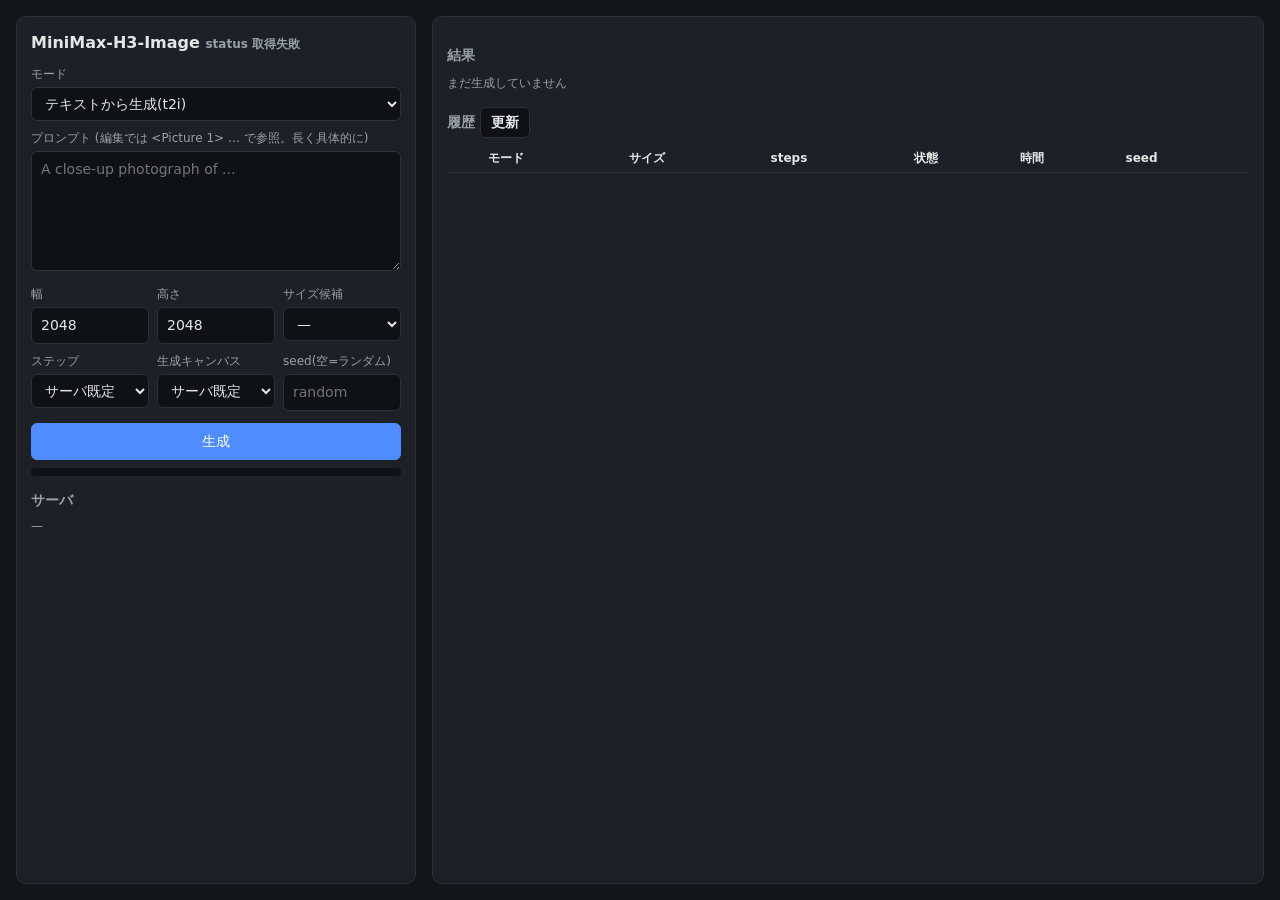
==== backends/minimax-h3-image/static/index.html @ b7c51ce6 "Phase 8: MiniMax-H3-Image を第3バックエンド h3image(port 8633)として統合 - backends/minimax-h3-image: 専用 venv(tor" ====
<!doctype html>
<html lang="ja">
<head>
<meta charset="utf-8">
<meta name="viewport" content="width=device-width, initial-scale=1">
<title>MiniMax-H3-Image</title>
<style>
  :root { --bg:#14161a; --panel:#1d2026; --line:#2c3038; --fg:#e6e6e6; --muted:#9aa0a8; --acc:#4f8cff; --err:#ff6b6b; }
  * { box-sizing:border-box; }
  body { margin:0; background:var(--bg); color:var(--fg); font:14px/1.5 system-ui, "Noto Sans JP", sans-serif; }
  .wrap { display:grid; grid-template-columns: 400px 1fr; gap:16px; padding:16px; min-height:100vh; }
  @media (max-width: 900px) { .wrap { grid-template-columns:1fr; } }
  .panel { background:var(--panel); border:1px solid var(--line); border-radius:10px; padding:14px; }
  h1 { font-size:16px; margin:0 0 10px; }
  h2 { font-size:14px; margin:14px 0 6px; color:var(--muted); }
  label { display:block; margin:8px 0 4px; color:var(--muted); font-size:12px; }
  input, select, textarea, button { width:100%; background:#0f1115; color:var(--fg); border:1px solid var(--line); border-radius:6px; padding:7px 9px; font:inherit; }
  textarea { min-height:120px; resize:vertical; }
  .row { display:grid; grid-template-columns:1fr 1fr; gap:8px; }
  .row3 { display:grid; grid-template-columns:1fr 1fr 1fr; gap:8px; }
  button.primary { background:var(--acc); border-color:var(--acc); color:#fff; cursor:pointer; margin-top:12px; }
  button.primary:disabled { opacity:.5; cursor:default; }
  button.small { width:auto; padding:4px 10px; cursor:pointer; }
  .muted { color:var(--muted); font-size:12px; }
  .err { color:var(--err); white-space:pre-wrap; }
  .bar { height:8px; background:#0f1115; border-radius:4px; overflow:hidden; margin-top:8px; }
  .bar > div { height:100%; background:var(--acc); width:0; transition:width .3s; }
  .result img { max-width:100%; border-radius:8px; border:1px solid var(--line); }
  .refs { display:flex; flex-wrap:wrap; gap:6px; margin-top:6px; }
  .refs .ref { position:relative; width:88px; height:88px; border:1px solid var(--line); border-radius:6px; overflow:hidden; }
  .refs .ref img { width:100%; height:100%; object-fit:cover; }
  .refs .ref span { position:absolute; left:4px; top:2px; font-size:11px; background:rgba(0,0,0,.6); padding:0 4px; border-radius:3px; }
  .refs .ref button { position:absolute; right:2px; top:2px; width:auto; padding:0 5px; font-size:11px; }
  table { width:100%; border-collapse:collapse; font-size:12px; }
  td, th { border-bottom:1px solid var(--line); padding:5px 6px; text-align:left; }
  .thumb { width:64px; height:64px; object-fit:cover; border-radius:4px; }
  .status { font-size:12px; color:var(--muted); margin-top:8px; }
</style>
</head>
<body>
<div class="wrap">
  <section class="panel">
    <h1>MiniMax-H3-Image <span class="muted" id="hdr-status">…</span></h1>
    <label>モード</label>
    <select id="mode"><option value="t2i">テキストから生成(t2i)</option><option value="edit">参照画像で編集(edit)</option></select>
    <label>プロンプト <span class="muted">(編集では &lt;Picture 1&gt; … で参照。長く具体的に)</span></label>
    <textarea id="prompt" placeholder="A close-up photograph of ..."></textarea>
    <div id="refbox" hidden>
      <label>参照画像(最大 16 枚)</label>
      <input type="file" id="reffiles" accept="image/*" multiple>
      <div class="refs" id="refs"></div>
    </div>
    <div class="row3">
      <div><label>幅</label><input id="width" type="number" value="2048" step="32" min="256" max="8192"></div>
      <div><label>高さ</label><input id="height" type="number" value="2048" step="32" min="256" max="8192"></div>
      <div><label>サイズ候補</label><select id="sizes"><option value="">—</option><option value="1024x1024">1024²</option><option value="2048x2048">2048²(推奨)</option><option value="4096x4096">4096²</option><option value="2688x1536">2688×1536(16:9)</option><option value="1536x2688">1536×2688(9:16)</option></select></div>
    </div>
    <div class="row3">
      <div><label>ステップ</label><select id="steps"><option value="">サーバ既定</option><option value="3">3(pDMD・高速・推奨)</option><option value="6">6(チェックポイント既定)</option><option value="2">2(pDMD・プレビュー)</option></select></div>
      <div><label>生成キャンバス</label><select id="area"><option value="">サーバ既定</option><option value="requested">要求サイズ(高速)</option><option value="native">4MP 以上(推奨品質)</option></select></div>
      <div><label>seed(空=ランダム)</label><input id="seed" type="number" placeholder="random"></div>
    </div>
    <button class="primary" id="go">生成</button>
    <div class="bar"><div id="bar"></div></div>
    <div class="status" id="status"></div>
    <div class="err" id="err"></div>
    <h2>サーバ</h2>
    <div class="muted" id="server-info">—</div>
  </section>
  <section class="panel">
    <h2>結果</h2>
    <div class="result" id="result"><span class="muted">まだ生成していません</span></div>
    <h2>履歴 <button class="small" id="refresh">更新</button></h2>
    <table><thead><tr><th></th><th>モード</th><th>サイズ</th><th>steps</th><th>状態</th><th>時間</th><th>seed</th></tr></thead><tbody id="jobs"></tbody></table>
  </section>
</div>
<script>
const $ = (id) => document.getElementById(id);
let refs = []; // {id, name, url}
let currentJob = null;

$("mode").addEventListener("change", () => { $("refbox").hidden = $("mode").value !== "edit"; });
$("sizes").addEventListener("change", () => {
  const v = $("sizes").value; if (!v) return;
  const [w, h] = v.split("x"); $("width").value = w; $("height").value = h;
});
$("reffiles").addEventListener("change", async (ev) => {
  for (const f of ev.target.files) {
    if (refs.length >= 16) break;
    const fd = new FormData(); fd.append("file", f);
    const r = await fetch("/api/assets", { method: "POST", body: fd });
    if (!r.ok) { $("err").textContent = "アップロード失敗: " + (await r.text()); continue; }
    const a = await r.json();
    refs.push({ id: a.id, name: f.name, url: URL.createObjectURL(f) });
  }
  ev.target.value = ""; renderRefs();
});
function renderRefs() {
  const box = $("refs"); box.textContent = "";
  refs.forEach((r, i) => {
    const d = document.createElement("div"); d.className = "ref";
    const img = document.createElement("img"); img.src = r.url;
    const tag = document.createElement("span"); tag.textContent = "Picture " + (i + 1);
    const rm = document.createElement("button"); rm.textContent = "×"; rm.onclick = () => { refs.splice(i, 1); renderRefs(); };
    d.append(img, tag, rm); box.appendChild(d);
  });
}
$("go").addEventListener("click", async () => {
  $("err").textContent = "";
  const body = {
    mode: $("mode").value, prompt: $("prompt").value,
    width: parseInt($("width").value, 10), height: parseInt($("height").value, 10),
    conditions: $("mode").value === "edit" ? refs.map((r) => ({ asset_id: r.id })) : [],
  };
  if ($("steps").value) body.steps = parseInt($("steps").value, 10);
  if ($("area").value) body.generation_area = $("area").value;
  if ($("seed").value !== "") body.seed = parseInt($("seed").value, 10);
  const r = await fetch("/api/jobs", { method: "POST", headers: { "Content-Type": "application/json" }, body: JSON.stringify(body) });
  if (!r.ok) { $("err").textContent = "受理されませんでした: " + (await r.text()); return; }
  currentJob = (await r.json()).id; $("go").disabled = true; poll();
});
async function poll() {
  if (!currentJob) return;
  const r = await fetch("/api/jobs/" + currentJob); const j = await r.json();
  $("bar").style.width = Math.round(j.progress * 100) + "%";
  $("status").textContent = j.status + (j.status === "running" ? " (" + Math.round(j.progress * 100) + "%)" : "") +
    (j.generation_seconds ? " · " + j.generation_seconds + "s · peak " + j.peak_vram_gb + "GB · steps " + j.steps_used : "");
  if (j.status === "completed") {
    $("result").innerHTML = ""; const img = document.createElement("img"); img.src = j.image_url + "?t=" + Date.now(); $("result").appendChild(img);
    const a = document.createElement("div"); a.className = "muted"; a.innerHTML = '<a href="' + j.image_url + '" target="_blank" style="color:#9ec1ff">元サイズで開く</a>'; $("result").appendChild(a);
    currentJob = null; $("go").disabled = false; loadJobs(); return;
  }
  if (j.status === "failed" || j.status === "interrupted") { $("err").textContent = j.status + ": " + (j.error || ""); currentJob = null; $("go").disabled = false; loadJobs(); return; }
  setTimeout(poll, 700);
}
async function loadJobs() {
  const r = await fetch("/api/jobs?limit=30"); const jobs = await r.json();
  const tb = $("jobs"); tb.textContent = "";
  for (const j of jobs) {
    const tr = document.createElement("tr");
    const th = document.createElement("td");
    if (j.image_url) { const im = document.createElement("img"); im.className = "thumb"; im.src = j.image_url; im.style.cursor = "pointer"; im.onclick = () => window.open(j.image_url, "_blank"); th.appendChild(im); }
    const cells = [j.request.mode, j.request.width + "×" + j.request.height, j.steps_used ?? (j.request.steps ?? "既定"), j.status, j.generation_seconds ? j.generation_seconds + "s" : "", j.request.seed ?? ""];
    tr.appendChild(th); for (const c of cells) { const td = document.createElement("td"); td.textContent = c; tr.appendChild(td); }
    tb.appendChild(tr);
  }
}
async function loadStatus() {
  try {
    const r = await fetch("/api/status"); const s = await r.json();
    $("hdr-status").textContent = s.loaded ? "ロード済 (steps " + s.steps + ")" : "未ロード(初回生成時にロード、約 30 秒)";
    $("server-info").textContent = "既定 steps " + s.default_steps + " / キャンバス " + s.default_generation_area + " / device " + s.engine.device + " / TE " + s.engine.te_device;
  } catch (e) { $("hdr-status").textContent = "status 取得失敗"; }
}
$("refresh").addEventListener("click", loadJobs);
loadStatus(); loadJobs(); setInterval(loadStatus, 10000);
</script>
</body>
</html>
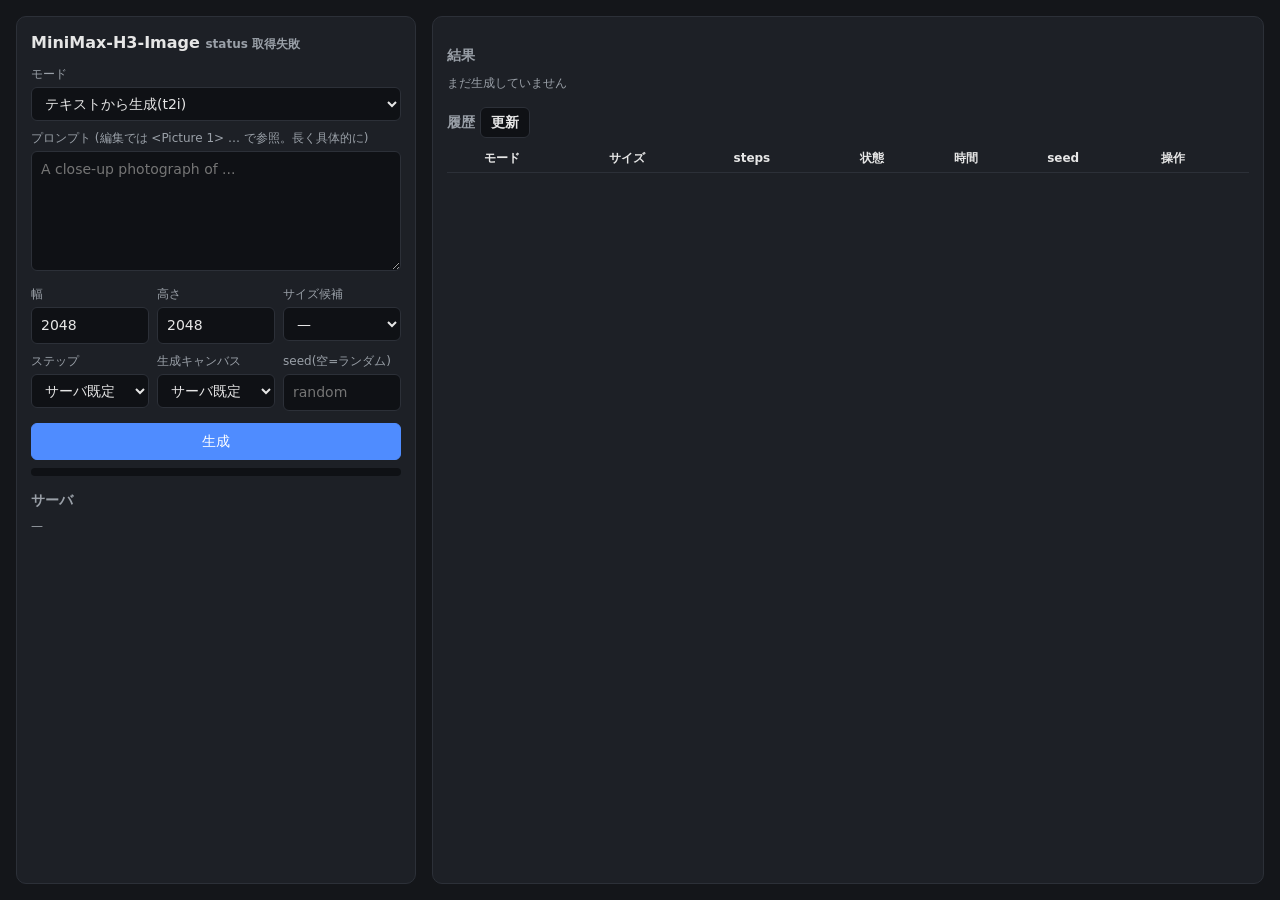
==== commit f0b2e41d: "h3image UI: 生成物のダウンロード/削除(結果欄・履歴行)と DELETE /api/outputs/{filename} を追加 Co-Authored-By: Claude Fable " ====
--- a/backends/minimax-h3-image/static/index.html
+++ b/backends/minimax-h3-image/static/index.html
@@ -35,6 +35,10 @@
   td, th { border-bottom:1px solid var(--line); padding:5px 6px; text-align:left; }
   .thumb { width:64px; height:64px; object-fit:cover; border-radius:4px; }
   .status { font-size:12px; color:var(--muted); margin-top:8px; }
+  .actions { display:flex; gap:10px; align-items:center; margin-top:8px; }
+  .small-link { color:#9ec1ff; font-size:12px; }
+  button.danger { background:#3a1f22; border-color:#5a2b31; color:#ffb3b3; }
+  td.ops { white-space:nowrap; } td.ops a { margin-right:8px; }
 </style>
 </head>
 <body>
@@ -51,14 +55,14 @@
       <div class="refs" id="refs"></div>
     </div>
     <div class="row3">
-      <div><label>幅</label><input id="width" type="number" value="2048" step="32" min="256" max="8192"></div>
-      <div><label>高さ</label><input id="height" type="number" value="2048" step="32" min="256" max="8192"></div>
+      <div><label>幅</label><input id="width" type="text" inputmode="numeric" value="2048"></div>
+      <div><label>高さ</label><input id="height" type="text" inputmode="numeric" value="2048"></div>
       <div><label>サイズ候補</label><select id="sizes"><option value="">—</option><option value="1024x1024">1024²</option><option value="2048x2048">2048²(推奨)</option><option value="4096x4096">4096²</option><option value="2688x1536">2688×1536(16:9)</option><option value="1536x2688">1536×2688(9:16)</option></select></div>
     </div>
     <div class="row3">
       <div><label>ステップ</label><select id="steps"><option value="">サーバ既定</option><option value="3">3(pDMD・高速・推奨)</option><option value="6">6(チェックポイント既定)</option><option value="2">2(pDMD・プレビュー)</option></select></div>
       <div><label>生成キャンバス</label><select id="area"><option value="">サーバ既定</option><option value="requested">要求サイズ(高速)</option><option value="native">4MP 以上(推奨品質)</option></select></div>
-      <div><label>seed(空=ランダム)</label><input id="seed" type="number" placeholder="random"></div>
+      <div><label>seed(空=ランダム)</label><input id="seed" type="text" inputmode="numeric" placeholder="random"></div>
     </div>
     <button class="primary" id="go">生成</button>
     <div class="bar"><div id="bar"></div></div>
@@ -71,7 +75,7 @@
     <h2>結果</h2>
     <div class="result" id="result"><span class="muted">まだ生成していません</span></div>
     <h2>履歴 <button class="small" id="refresh">更新</button></h2>
-    <table><thead><tr><th></th><th>モード</th><th>サイズ</th><th>steps</th><th>状態</th><th>時間</th><th>seed</th></tr></thead><tbody id="jobs"></tbody></table>
+    <table><thead><tr><th></th><th>モード</th><th>サイズ</th><th>steps</th><th>状態</th><th>時間</th><th>seed</th><th>操作</th></tr></thead><tbody id="jobs"></tbody></table>
   </section>
 </div>
 <script>
@@ -105,16 +109,37 @@
     d.append(img, tag, rm); box.appendChild(d);
   });
 }
+function intField(id, label, def) {
+  // type=number だと「2048 」のような末尾スペース付きを空扱いにして区別できないため、
+  // テキスト欄で受けて前後の空白を落としてから解釈する(2026-11-11 の実事例)。
+  const el = $(id);
+  const raw = el.value.trim();
+  if (raw === "") throw new Error(label + " を入力してください(例: " + def + ")");
+  if (!/^\d+$/.test(raw)) throw new Error(label + " は整数で指定してください(入力値: \"" + el.value + "\")");
+  const v = parseInt(raw, 10);
+  if (v < 256 || v > 8192) throw new Error(label + " は 256〜8192 の範囲で指定してください(32 の倍数に丸められます)");
+  el.value = String(v);
+  return v;
+}
 $("go").addEventListener("click", async () => {
   $("err").textContent = "";
+  let width, height;
+  try { width = intField("width", "幅", 2048); height = intField("height", "高さ", 2048); }
+  catch (e) { $("err").textContent = e.message; return; }
+  if (!$("prompt").value.trim()) { $("err").textContent = "プロンプトを入力してください"; return; }
+  if ($("mode").value === "edit" && refs.length === 0) { $("err").textContent = "編集には参照画像が 1 枚以上必要です"; return; }
   const body = {
     mode: $("mode").value, prompt: $("prompt").value,
-    width: parseInt($("width").value, 10), height: parseInt($("height").value, 10),
+    width, height,
     conditions: $("mode").value === "edit" ? refs.map((r) => ({ asset_id: r.id })) : [],
   };
   if ($("steps").value) body.steps = parseInt($("steps").value, 10);
   if ($("area").value) body.generation_area = $("area").value;
-  if ($("seed").value !== "") body.seed = parseInt($("seed").value, 10);
+  const seedRaw = $("seed").value.trim();
+  if (seedRaw !== "") {
+    if (!/^-?\d+$/.test(seedRaw)) { $("err").textContent = "seed は整数で指定してください(空=ランダム)"; return; }
+    body.seed = parseInt(seedRaw, 10);
+  }
   const r = await fetch("/api/jobs", { method: "POST", headers: { "Content-Type": "application/json" }, body: JSON.stringify(body) });
   if (!r.ok) { $("err").textContent = "受理されませんでした: " + (await r.text()); return; }
   currentJob = (await r.json()).id; $("go").disabled = true; poll();
@@ -126,12 +151,31 @@
   $("status").textContent = j.status + (j.status === "running" ? " (" + Math.round(j.progress * 100) + "%)" : "") +
     (j.generation_seconds ? " · " + j.generation_seconds + "s · peak " + j.peak_vram_gb + "GB · steps " + j.steps_used : "");
   if (j.status === "completed") {
-    $("result").innerHTML = ""; const img = document.createElement("img"); img.src = j.image_url + "?t=" + Date.now(); $("result").appendChild(img);
-    const a = document.createElement("div"); a.className = "muted"; a.innerHTML = '<a href="' + j.image_url + '" target="_blank" style="color:#9ec1ff">元サイズで開く</a>'; $("result").appendChild(a);
-    currentJob = null; $("go").disabled = false; loadJobs(); return;
+    showResult(j); currentJob = null; $("go").disabled = false; loadJobs(); return;
   }
   if (j.status === "failed" || j.status === "interrupted") { $("err").textContent = j.status + ": " + (j.error || ""); currentJob = null; $("go").disabled = false; loadJobs(); return; }
   setTimeout(poll, 700);
+}
+function fileNameOf(url) { return url.split("/").pop().split("?")[0]; }
+function downloadLink(url, cls) {
+  const a = document.createElement("a"); a.href = url; a.download = fileNameOf(url); a.textContent = "ダウンロード";
+  a.className = cls || "small-link"; return a;
+}
+async function deleteOutput(url) {
+  const name = fileNameOf(url);
+  if (!window.confirm(name + " を削除します。元に戻せません。よろしいですか?")) return false;
+  const r = await fetch("/api/outputs/" + encodeURIComponent(name), { method: "DELETE" });
+  if (!r.ok) { $("err").textContent = "削除に失敗しました: " + (await r.text()); return false; }
+  return true;
+}
+function showResult(j) {
+  $("result").innerHTML = "";
+  const img = document.createElement("img"); img.src = j.image_url + "?t=" + Date.now(); $("result").appendChild(img);
+  const row = document.createElement("div"); row.className = "actions";
+  const open = document.createElement("a"); open.href = j.image_url; open.target = "_blank"; open.textContent = "元サイズで開く"; open.className = "small-link";
+  const del = document.createElement("button"); del.className = "small danger"; del.textContent = "削除";
+  del.onclick = async () => { if (await deleteOutput(j.image_url)) { $("result").innerHTML = '<span class="muted">削除しました</span>'; loadJobs(); } };
+  row.append(open, downloadLink(j.image_url), del); $("result").appendChild(row);
 }
 async function loadJobs() {
   const r = await fetch("/api/jobs?limit=30"); const jobs = await r.json();
@@ -142,6 +186,19 @@
     if (j.image_url) { const im = document.createElement("img"); im.className = "thumb"; im.src = j.image_url; im.style.cursor = "pointer"; im.onclick = () => window.open(j.image_url, "_blank"); th.appendChild(im); }
     const cells = [j.request.mode, j.request.width + "×" + j.request.height, j.steps_used ?? (j.request.steps ?? "既定"), j.status, j.generation_seconds ? j.generation_seconds + "s" : "", j.request.seed ?? ""];
     tr.appendChild(th); for (const c of cells) { const td = document.createElement("td"); td.textContent = c; tr.appendChild(td); }
+    const ops = document.createElement("td"); ops.className = "ops";
+    if (j.image_url) {
+      ops.appendChild(downloadLink(j.image_url));
+      const del = document.createElement("button"); del.className = "small danger"; del.textContent = "削除";
+      del.onclick = async () => {
+        if (!(await deleteOutput(j.image_url))) return;
+        const shown = document.querySelector("#result img");
+        if (shown && shown.src.split("?")[0].endsWith(j.image_url)) $("result").innerHTML = '<span class="muted">削除しました</span>';
+        loadJobs();
+      };
+      ops.appendChild(del);
+    } else if (j.status === "completed") { ops.textContent = "削除済み"; ops.className = "ops muted"; }
+    tr.appendChild(ops);
     tb.appendChild(tr);
   }
 }
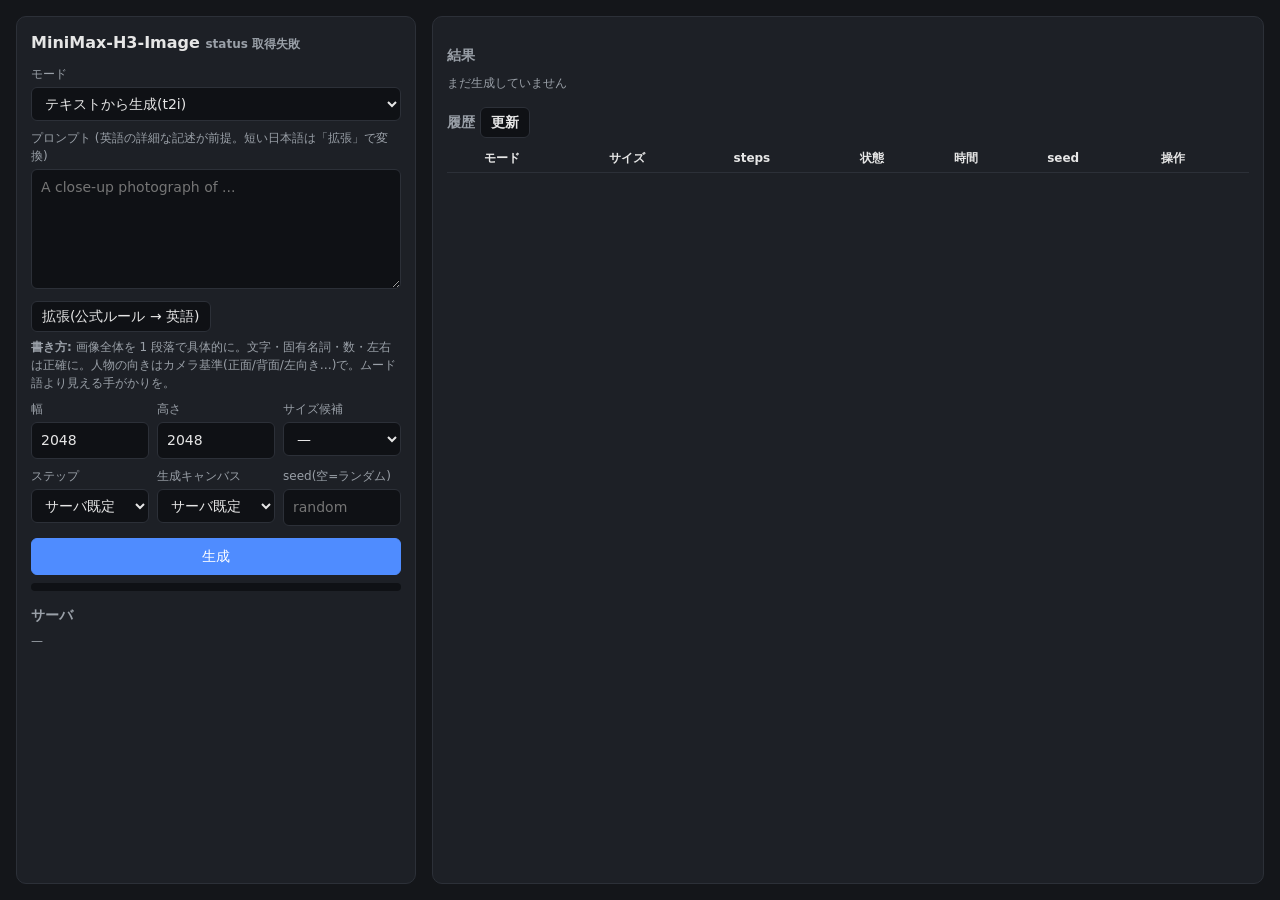
==== commit 7e2834d4: "h3image: 公式 PE ルールによるプロンプト拡張を追加(バックエンド・gateway 統一 API・UI) - backends/minimax-h3-image: app/enhance.p" ====
--- a/backends/minimax-h3-image/static/index.html
+++ b/backends/minimax-h3-image/static/index.html
@@ -47,8 +47,15 @@
     <h1>MiniMax-H3-Image <span class="muted" id="hdr-status">…</span></h1>
     <label>モード</label>
     <select id="mode"><option value="t2i">テキストから生成(t2i)</option><option value="edit">参照画像で編集(edit)</option></select>
-    <label>プロンプト <span class="muted">(編集では &lt;Picture 1&gt; … で参照。長く具体的に)</span></label>
+    <label>プロンプト <span class="muted">(英語の詳細な記述が前提。短い日本語は「拡張」で変換)</span></label>
     <textarea id="prompt" placeholder="A close-up photograph of ..."></textarea>
+    <div class="actions" style="margin-top:6px">
+      <button class="small" id="enhance" title="公式 PE ルールで英語の詳細プロンプトへ変換(LLM が必要)">拡張(公式ルール → 英語)</button>
+      <span class="muted" id="enhance-status"></span>
+    </div>
+    <div class="muted" id="prompt-tip" style="margin-top:6px">
+      <b>書き方:</b> 画像全体を 1 段落で具体的に。文字・固有名詞・数・左右は正確に。人物の向きはカメラ基準(正面/背面/左向き…)で。
+    </div>
     <div id="refbox" hidden>
       <label>参照画像(最大 16 枚)</label>
       <input type="file" id="reffiles" accept="image/*" multiple>
@@ -83,7 +90,30 @@
 let refs = []; // {id, name, url}
 let currentJob = null;
 
-$("mode").addEventListener("change", () => { $("refbox").hidden = $("mode").value !== "edit"; });
+const TIPS = {
+  t2i: "<b>書き方:</b> 画像全体を 1 段落で具体的に。文字・固有名詞・数・左右は正確に。人物の向きはカメラ基準(正面/背面/左向き…)で。ムード語より見える手がかりを。",
+  edit: "<b>書き方:</b> 参照はアップロード順に &lt;Picture 1&gt; &lt;Picture 2&gt;…。「&lt;Picture 1&gt; の〜は保持」→「〜を変える」→「完成後の画像」の順に。保持する要素は見えている事実に忠実に、変更部分だけ具体的に。",
+};
+function updateTip() { $("prompt-tip").innerHTML = TIPS[$("mode").value] || TIPS.t2i; }
+$("mode").addEventListener("change", () => { $("refbox").hidden = $("mode").value !== "edit"; updateTip(); });
+$("enhance").addEventListener("click", async () => {
+  const raw = $("prompt").value.trim();
+  if (!raw) { $("err").textContent = "拡張するプロンプト(短い指示でも可)を入力してください"; return; }
+  $("err").textContent = ""; $("enhance").disabled = true; $("enhance-status").textContent = "LLM で変換中…";
+  try {
+    const body = { prompt: raw, mode: $("mode").value, conditions: $("mode").value === "edit" ? refs.map((r) => ({ asset_id: r.id })) : [] };
+    const r = await fetch("/api/prompts/enhance", { method: "POST", headers: { "Content-Type": "application/json" }, body: JSON.stringify(body) });
+    if (!r.ok) { $("err").textContent = "拡張に失敗しました: " + (await r.text()); return; }
+    const j = await r.json();
+    $("prompt").value = j.prompt;
+    let msg = "変換しました(推奨比率 " + j.aspect_ratio + ")";
+    if (j.suggested_width && j.suggested_height) {
+      const apply = window.confirm("推奨比率 " + j.aspect_ratio + " に合わせてサイズを " + j.suggested_width + "×" + j.suggested_height + " にしますか?");
+      if (apply) { $("width").value = j.suggested_width; $("height").value = j.suggested_height; msg += " → サイズ適用"; }
+    }
+    $("enhance-status").textContent = msg;
+  } finally { $("enhance").disabled = false; }
+});
 $("sizes").addEventListener("change", () => {
   const v = $("sizes").value; if (!v) return;
   const [w, h] = v.split("x"); $("width").value = w; $("height").value = h;
@@ -206,10 +236,12 @@
   try {
     const r = await fetch("/api/status"); const s = await r.json();
     $("hdr-status").textContent = s.loaded ? "ロード済 (steps " + s.steps + ")" : "未ロード(初回生成時にロード、約 30 秒)";
+    $("enhance").disabled = !s.prompt_enhancer; $("enhance").title = s.prompt_enhancer ? "公式 PE ルールで英語の詳細プロンプトへ変換" : "LLM 未設定(H3IMG_LLM_BASE_URL / H3IMG_LLM_MODEL)";
     $("server-info").textContent = "既定 steps " + s.default_steps + " / キャンバス " + s.default_generation_area + " / device " + s.engine.device + " / TE " + s.engine.te_device;
   } catch (e) { $("hdr-status").textContent = "status 取得失敗"; }
 }
 $("refresh").addEventListener("click", loadJobs);
+updateTip();
 loadStatus(); loadJobs(); setInterval(loadStatus, 10000);
 </script>
 </body>
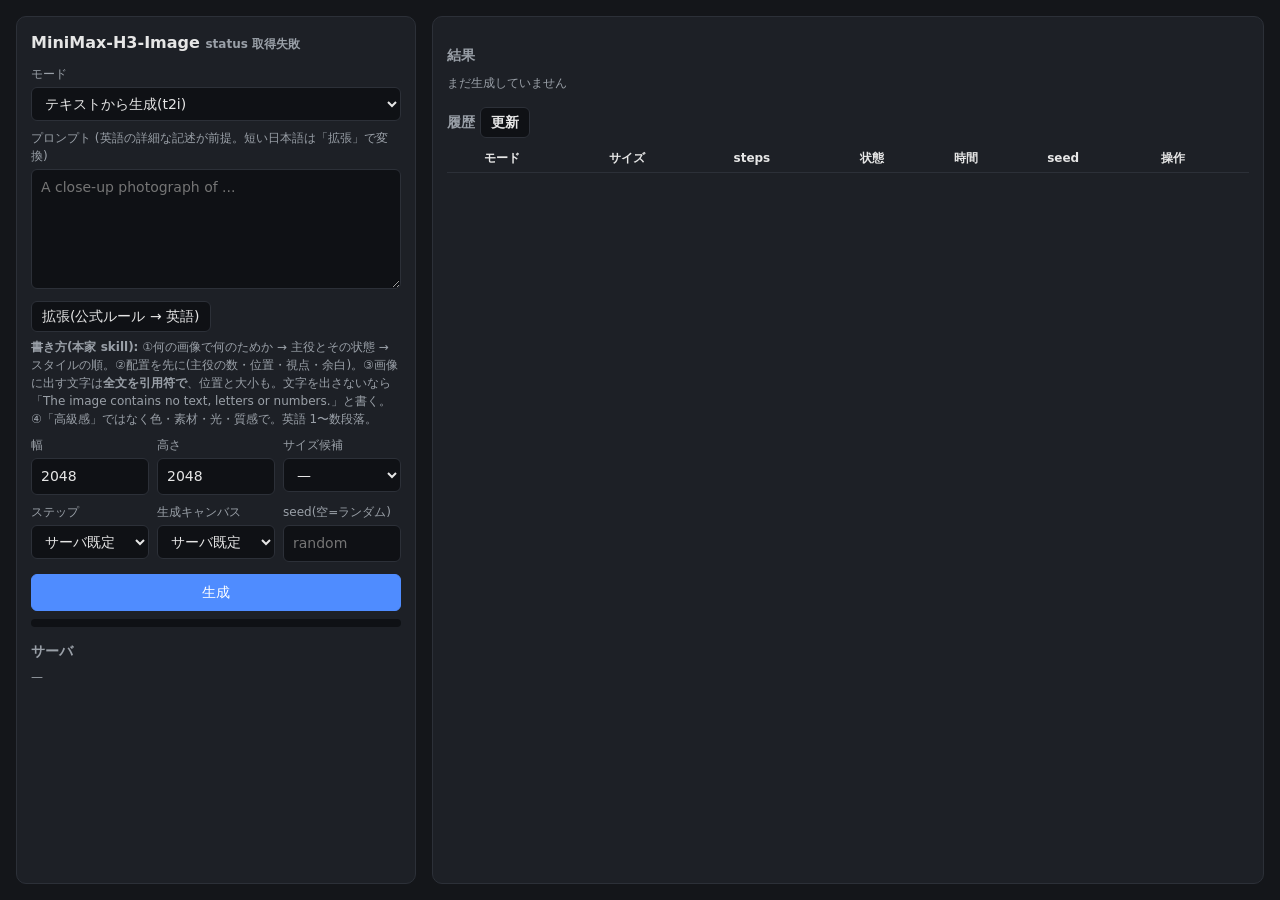
==== commit 1f787af8: "h3image: 本家 prompt-writing skill のガイドを拡張に追加、UI ヒント更新(単独リポジトリと同期) Co-Authored-By: Claude Fable 5.1 <n" ====
--- a/backends/minimax-h3-image/static/index.html
+++ b/backends/minimax-h3-image/static/index.html
@@ -91,8 +91,8 @@
 let currentJob = null;
 
 const TIPS = {
-  t2i: "<b>書き方:</b> 画像全体を 1 段落で具体的に。文字・固有名詞・数・左右は正確に。人物の向きはカメラ基準(正面/背面/左向き…)で。ムード語より見える手がかりを。",
-  edit: "<b>書き方:</b> 参照はアップロード順に &lt;Picture 1&gt; &lt;Picture 2&gt;…。「&lt;Picture 1&gt; の〜は保持」→「〜を変える」→「完成後の画像」の順に。保持する要素は見えている事実に忠実に、変更部分だけ具体的に。",
+  t2i: "<b>書き方(本家 skill):</b> ①何の画像で何のためか → 主役とその状態 → スタイルの順。②配置を先に(主役の数・位置・視点・余白)。③画像に出す文字は<b>全文を引用符で</b>、位置と大小も。文字を出さないなら「The image contains no text, letters or numbers.」と書く。④「高級感」ではなく色・素材・光・質感で。英語 1〜数段落。",
+  edit: "<b>書き方(本家 skill):</b> 参照はアップロード順に &lt;Picture 1&gt;, &lt;Picture 2&gt;…。①「The red cup on the left in &lt;Picture 1&gt; is &lt;Subject 1&gt;.」のように定義 → ②「The target image shows …」と完成形、各 Subject を「fully preserved / 部分保持(何が残り何が変わるか)/ 色だけ転写」で明示 → ③変わる部分だけ具体的に(消すなら跡地に何があるか)。1 段落・英語。",
 };
 function updateTip() { $("prompt-tip").innerHTML = TIPS[$("mode").value] || TIPS.t2i; }
 $("mode").addEventListener("change", () => { $("refbox").hidden = $("mode").value !== "edit"; updateTip(); });
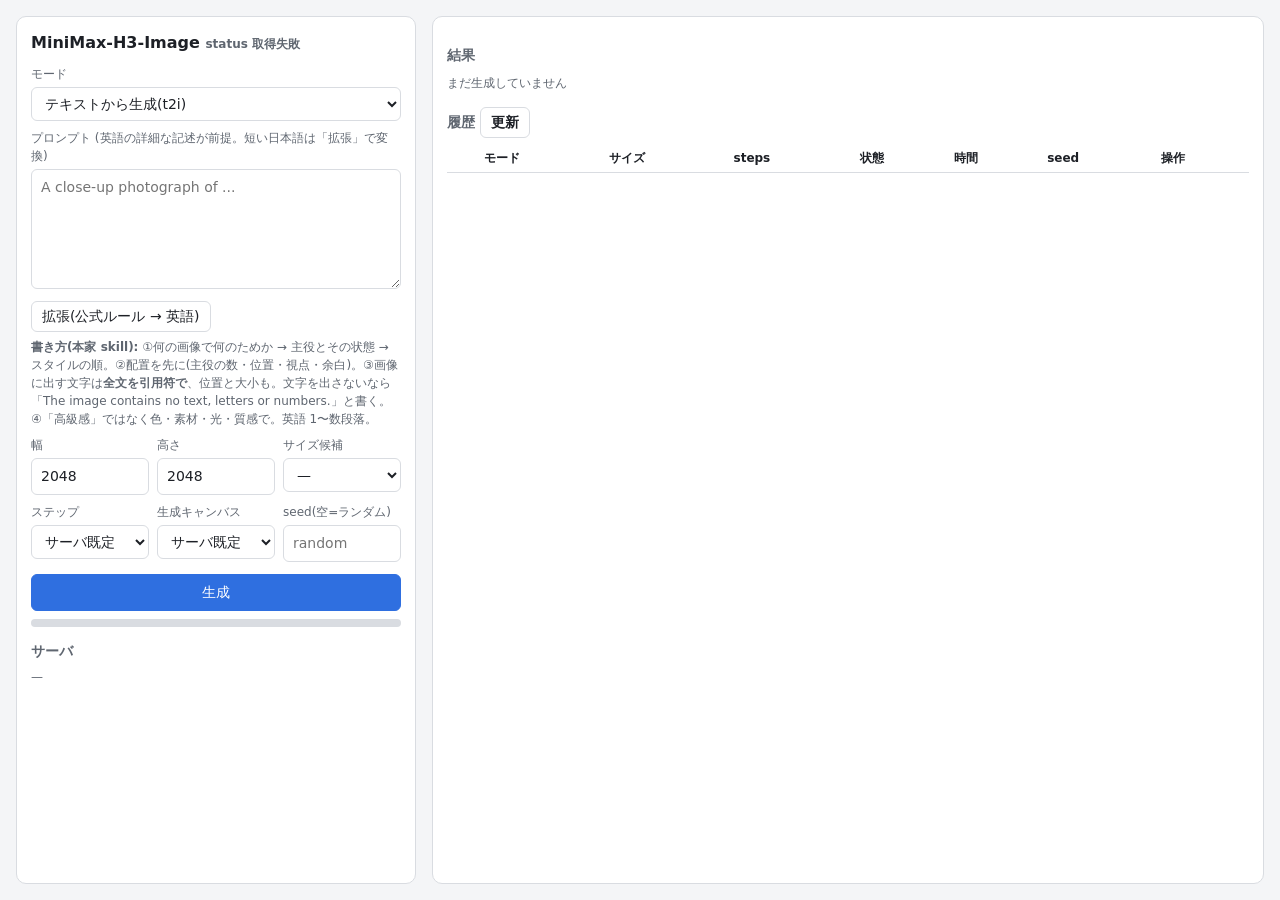
==== commit 9910597b: "h3image UI: ライトテーマを同期 Co-Authored-By: Claude Fable 5.1 <noreply@anthropic.com>" ====
--- a/backends/minimax-h3-image/static/index.html
+++ b/backends/minimax-h3-image/static/index.html
@@ -5,7 +5,13 @@
 <meta name="viewport" content="width=device-width, initial-scale=1">
 <title>MiniMax-H3-Image</title>
 <style>
-  :root { --bg:#14161a; --panel:#1d2026; --line:#2c3038; --fg:#e6e6e6; --muted:#9aa0a8; --acc:#4f8cff; --err:#ff6b6b; }
+  :root { color-scheme:dark; --bg:#14161a; --panel:#1d2026; --line:#2c3038; --fg:#e6e6e6; --muted:#9aa0a8; --acc:#4f8cff; --err:#ff6b6b;
+          --input:#0f1115; --link:#9ec1ff; --danger-bg:#3a1f22; --danger-line:#5a2b31; --danger-fg:#ffb3b3; --tag-bg:rgba(0,0,0,.6); --tag-fg:#fff; }
+  /* OS が明るい配色ならライトテーマ */
+  @media (prefers-color-scheme: light) {
+    :root { color-scheme:light; --bg:#f4f5f7; --panel:#ffffff; --line:#d9dce1; --fg:#1d2026; --muted:#5f6670; --acc:#2f6fe0; --err:#c62828;
+            --input:#ffffff; --link:#1f5fc9; --danger-bg:#fdecec; --danger-line:#f1b8b8; --danger-fg:#b42323; --tag-bg:rgba(255,255,255,.85); --tag-fg:#1d2026; }
+  }
   * { box-sizing:border-box; }
   body { margin:0; background:var(--bg); color:var(--fg); font:14px/1.5 system-ui, "Noto Sans JP", sans-serif; }
   .wrap { display:grid; grid-template-columns: 400px 1fr; gap:16px; padding:16px; min-height:100vh; }
@@ -14,7 +20,7 @@
   h1 { font-size:16px; margin:0 0 10px; }
   h2 { font-size:14px; margin:14px 0 6px; color:var(--muted); }
   label { display:block; margin:8px 0 4px; color:var(--muted); font-size:12px; }
-  input, select, textarea, button { width:100%; background:#0f1115; color:var(--fg); border:1px solid var(--line); border-radius:6px; padding:7px 9px; font:inherit; }
+  input, select, textarea, button { width:100%; background:var(--input); color:var(--fg); border:1px solid var(--line); border-radius:6px; padding:7px 9px; font:inherit; }
   textarea { min-height:120px; resize:vertical; }
   .row { display:grid; grid-template-columns:1fr 1fr; gap:8px; }
   .row3 { display:grid; grid-template-columns:1fr 1fr 1fr; gap:8px; }
@@ -23,21 +29,21 @@
   button.small { width:auto; padding:4px 10px; cursor:pointer; }
   .muted { color:var(--muted); font-size:12px; }
   .err { color:var(--err); white-space:pre-wrap; }
-  .bar { height:8px; background:#0f1115; border-radius:4px; overflow:hidden; margin-top:8px; }
+  .bar { height:8px; background:var(--line); border-radius:4px; overflow:hidden; margin-top:8px; }
   .bar > div { height:100%; background:var(--acc); width:0; transition:width .3s; }
   .result img { max-width:100%; border-radius:8px; border:1px solid var(--line); }
   .refs { display:flex; flex-wrap:wrap; gap:6px; margin-top:6px; }
   .refs .ref { position:relative; width:88px; height:88px; border:1px solid var(--line); border-radius:6px; overflow:hidden; }
   .refs .ref img { width:100%; height:100%; object-fit:cover; }
-  .refs .ref span { position:absolute; left:4px; top:2px; font-size:11px; background:rgba(0,0,0,.6); padding:0 4px; border-radius:3px; }
+  .refs .ref span { position:absolute; left:4px; top:2px; font-size:11px; background:var(--tag-bg); color:var(--tag-fg); padding:0 4px; border-radius:3px; }
   .refs .ref button { position:absolute; right:2px; top:2px; width:auto; padding:0 5px; font-size:11px; }
   table { width:100%; border-collapse:collapse; font-size:12px; }
   td, th { border-bottom:1px solid var(--line); padding:5px 6px; text-align:left; }
   .thumb { width:64px; height:64px; object-fit:cover; border-radius:4px; }
   .status { font-size:12px; color:var(--muted); margin-top:8px; }
   .actions { display:flex; gap:10px; align-items:center; margin-top:8px; }
-  .small-link { color:#9ec1ff; font-size:12px; }
-  button.danger { background:#3a1f22; border-color:#5a2b31; color:#ffb3b3; }
+  .small-link { color:var(--link); font-size:12px; }
+  button.danger { background:var(--danger-bg); border-color:var(--danger-line); color:var(--danger-fg); }
   td.ops { white-space:nowrap; } td.ops a { margin-right:8px; }
 </style>
 </head>
